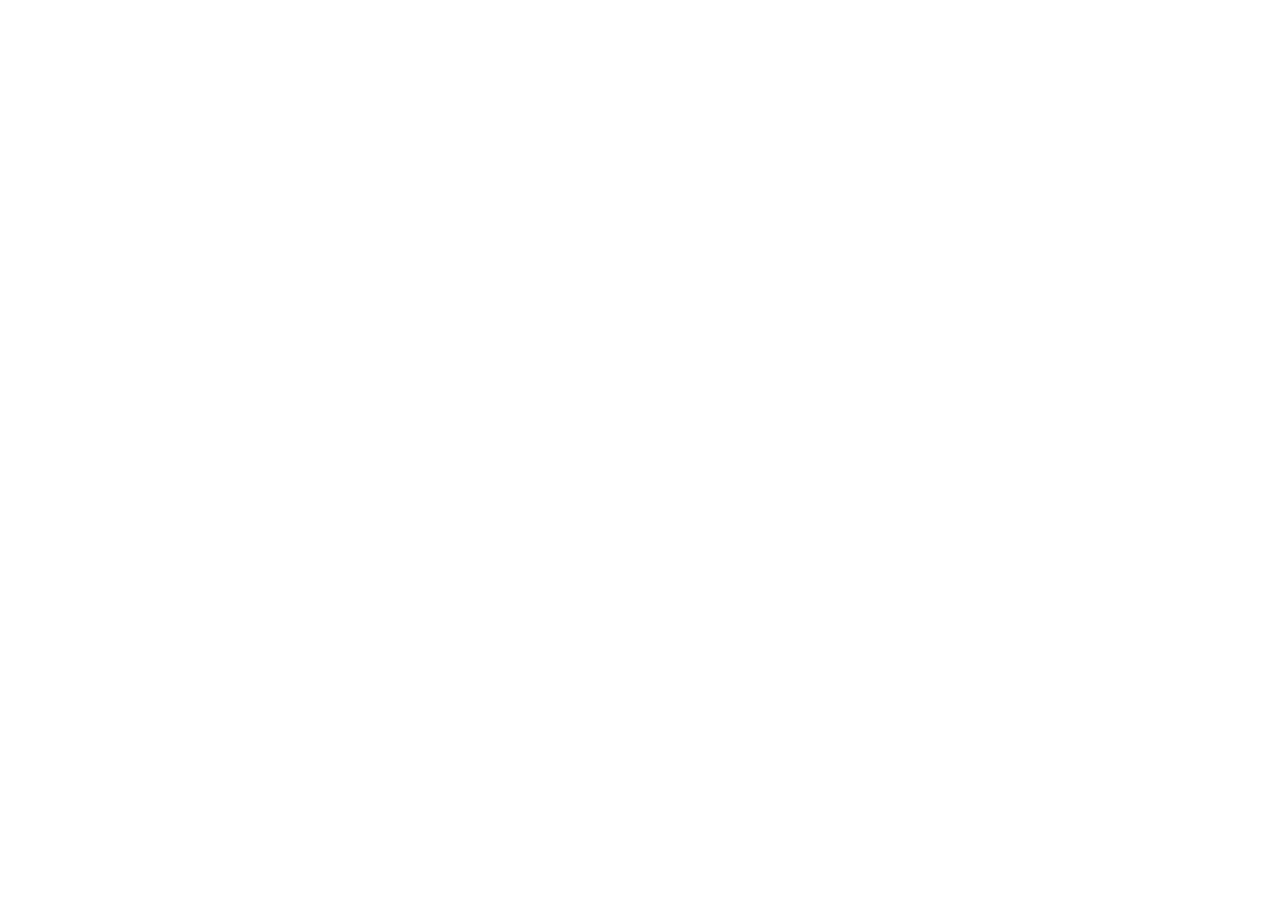
==== src/carrinho/index.html @ dd32a5e5 "Add files via upload" ====
<!DOCTYPE html>
<html lang="en">
<head>
    <meta charset="UTF-8">
    <meta name="viewport" content="width=device-width, initial-scale=1.0">
    <link rel="stylesheet" href="style.css">
    <title>Document</title>
</head>
<body>
    

    <script src="script.js"></script>
</body>
</html>
---- src/carrinho/style.css ----
*{
    margin: 0;
    padding: 0;
    box-sizing: border-box;
}
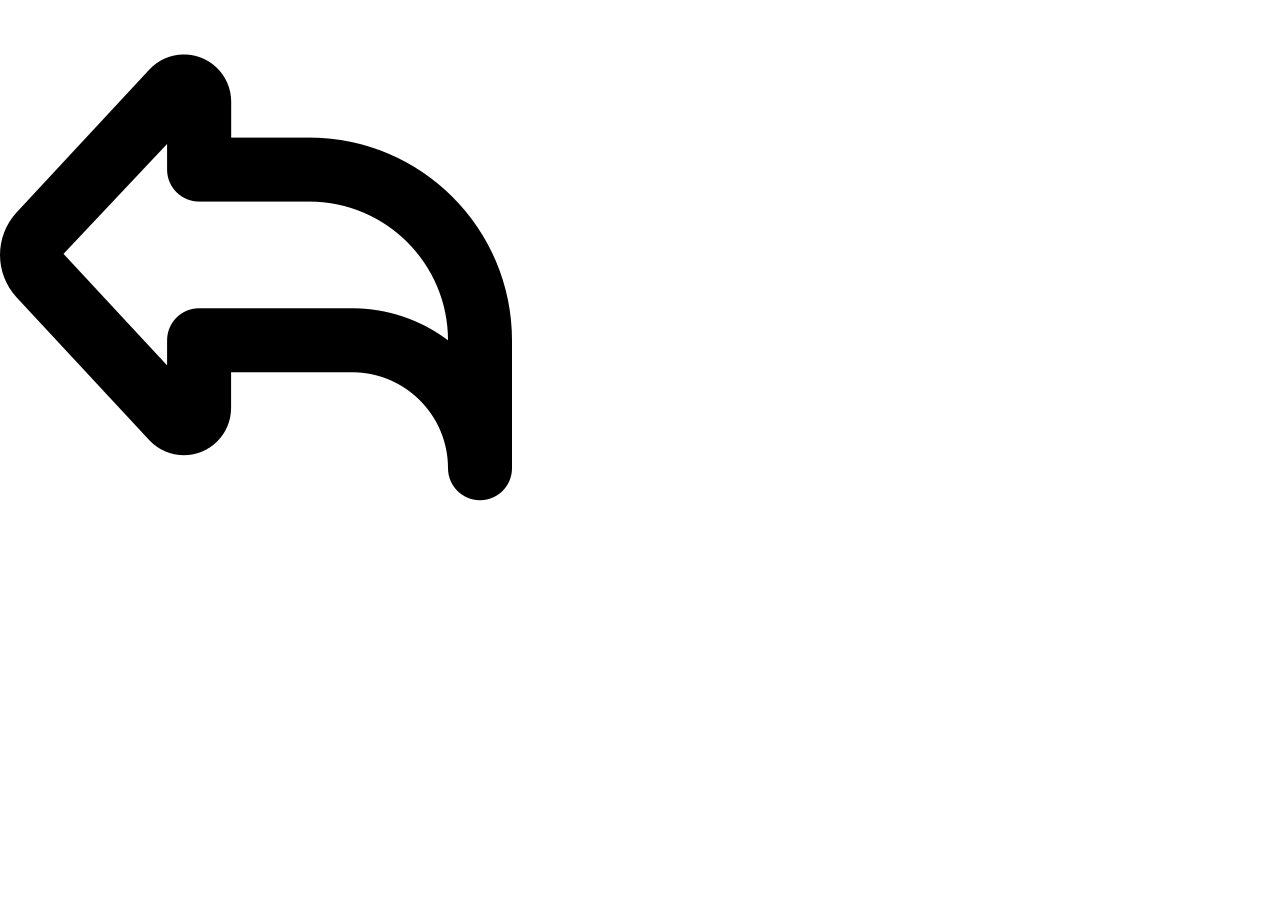
==== commit ff89c2d5: "Add files via upload" ====
--- a/src/carrinho/index.html
+++ b/src/carrinho/index.html
@@ -4,10 +4,15 @@
     <meta charset="UTF-8">
     <meta name="viewport" content="width=device-width, initial-scale=1.0">
     <link rel="stylesheet" href="style.css">
-    <title>Document</title>
+    <link rel="icon" type="image/png" href="../../public/cart.png">
+    <title>Carrinho</title>
 </head>
 <body>
-    
+    <div id="voltar_main">
+        <a href="../loja_principal/index.html">
+            <img src="../../public/undo.png" alt="return">
+        </a>
+    </div>
 
     <script src="script.js"></script>
 </body>
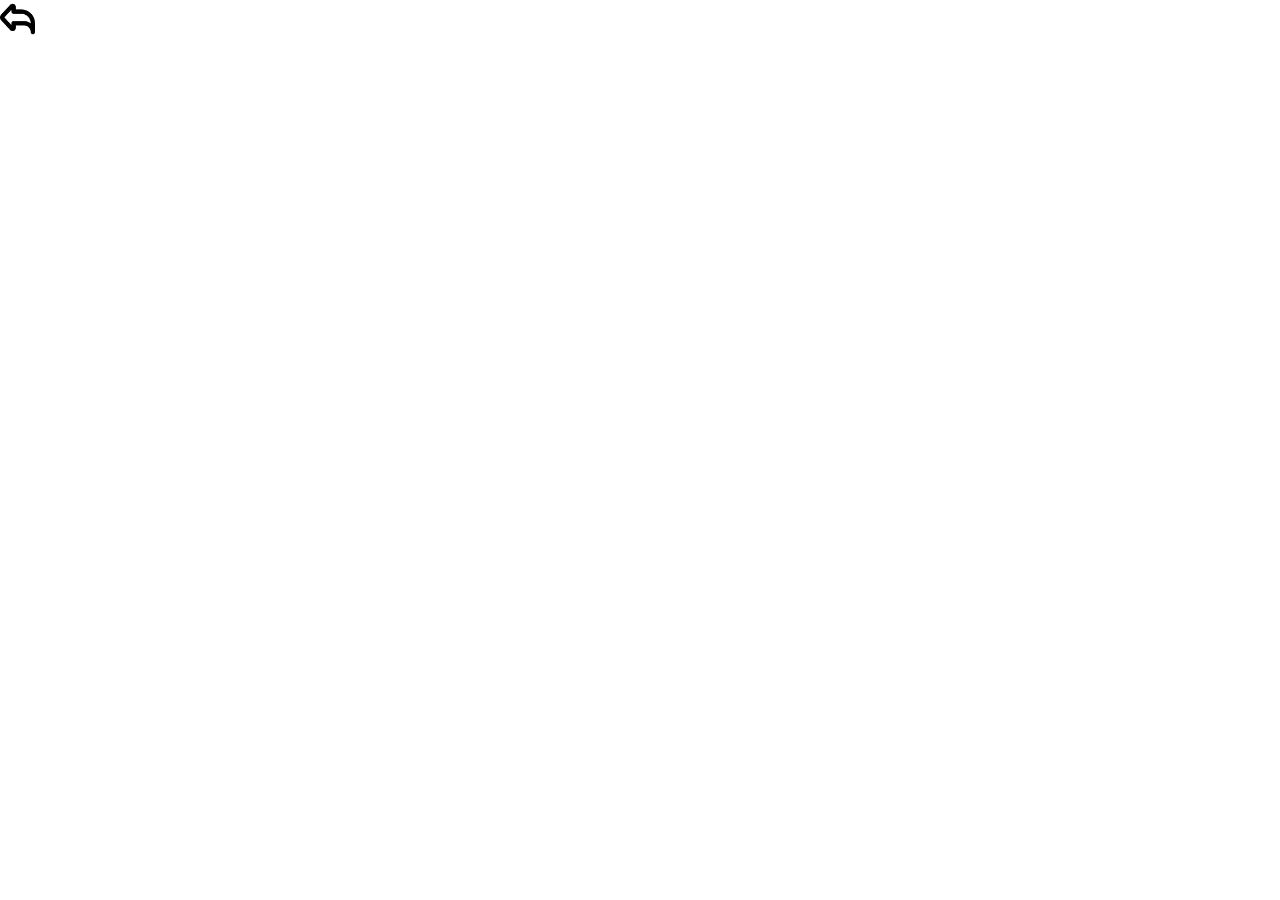
==== commit ce712b65: "Add files via upload" ====
--- a/src/carrinho/index.html
+++ b/src/carrinho/index.html
@@ -10,7 +10,7 @@
 <body>
     <div id="voltar_main">
         <a href="../loja_principal/index.html">
-            <img src="../../public/undo.png" alt="return">
+            <img src="../../public/undo.png" alt="return" width="35px">
         </a>
     </div>
 
